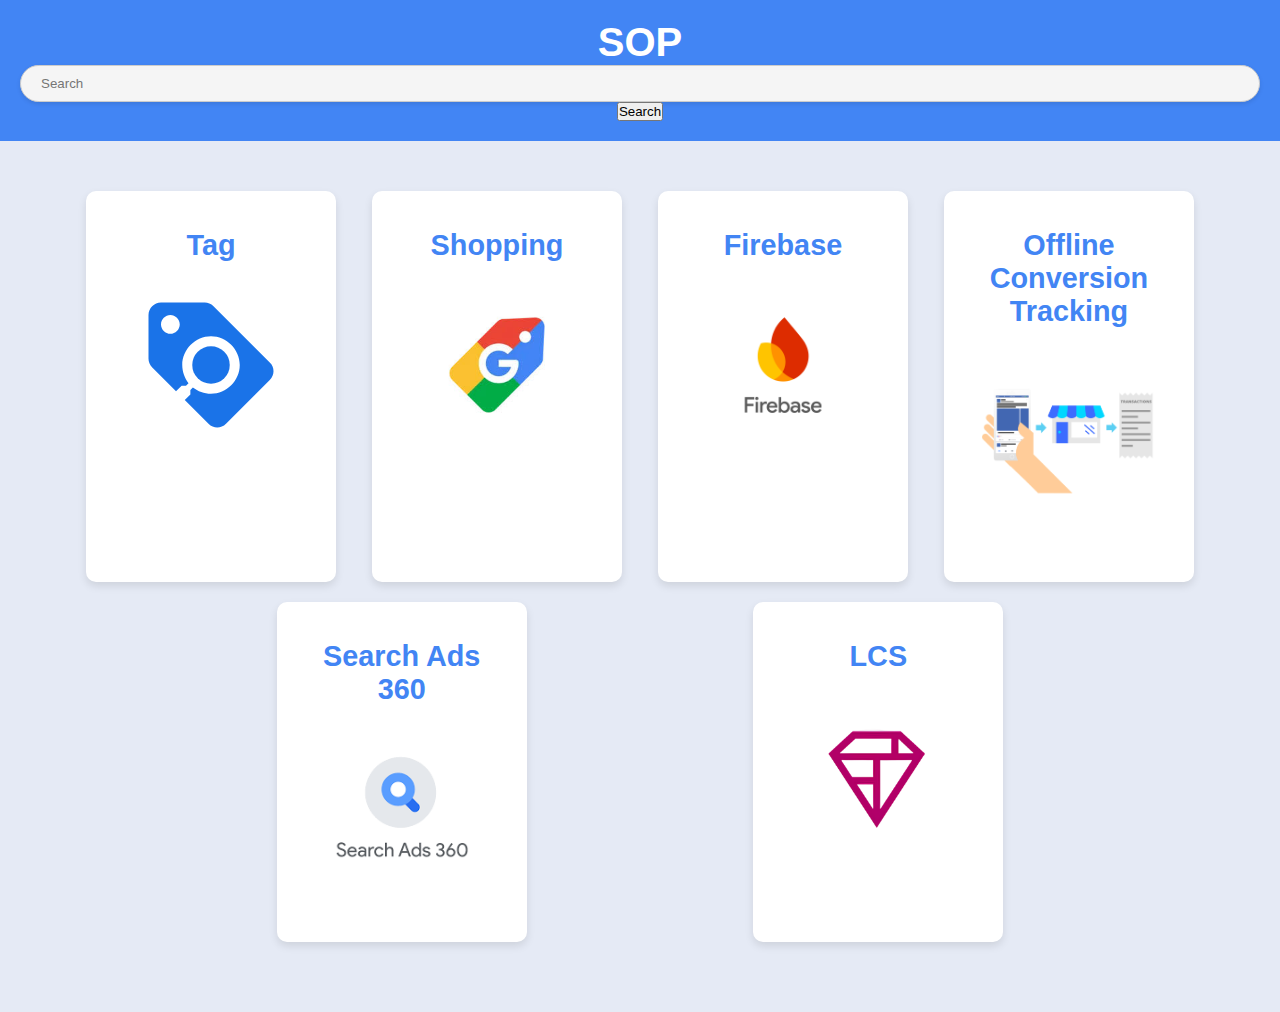
==== index.html @ 81a5feb0 "Add files via upload" ====
<!DOCTYPE html>
<html lang="en">

<head>
    <meta charset="UTF-8">
    <meta name="viewport" content="width=device-width, initial-scale=1.0">
    <title>gTech Solutions</title>
    <link rel="stylesheet" href="./style.css">
</head>

<body>
    <header>
        <h1>SOP</h1>
        <div class="search-container">
            <input type="text" id="search-input" class="search-bar" placeholder="Search">
            <button class="search-button" onclick="performSearch()">Search</button>
          </div>
    </header>
    <main>
        <section class="card-container">
                  <a class="card" href="/google-services/google-services.html">
                        <h2>Tag</h2>
                        <img src="/Assets/tag-assistant-logo.svg" alt="Tag Assistant Companion - Chrome Extension">
                        <p></p>
                      </a>
                  <a class="card" href="#">
                        <h2>Shopping</h2>
                        <img src="/Assets/Google shopping.jpeg" alt="Google Merchant Center Logo">
                        <p></p>
                      </a>
                  <a class="card" href="#">
                        <h2>Firebase</h2>
                        <img src="/Assets/firebase.png" alt="Firebase Logo">
                        <p></p>
                      </a>
                  <a class="card" href="#">
                        <h2>Offline Conversion Tracking</h2>
                        <img src="/Assets/offline.png" alt="Offline Conversion Tracking">
                        <p></p>
                      </a>
                  <a class="card" href="/Floodlight/Floodlight.html">
                        <h2>Search Ads 360</h2>
                        <img src="/Assets/search ads.png" alt="Search Ads 360" id="search-ads">
                        <p></p>
                <a class="card" href="/LCS/LCS.html">
                            <h2>LCS</h2>
                            <img src="/Assets/LCS.png" alt="LCS" id="search-ads">
                            <p></p>
                </a>
        </section>
        <div id="searchResults">
            <ul></ul>
        </div>
    </main>
    <script src="script.js"></script>
</body>

</html>
---- style.css ----
* {
    margin: 0;
    padding: 0;
    box-sizing: border-box;
}

body {
    font-family: Arial, sans-serif;
    background-color: #e5eaf5; /* Light background */
}

header {
    text-align: center;
    padding: 20px;
    background-color: #4285F4; /* Google Blue */
    color: white;
}

h1 {
    font-size: 2.5rem;
}

.card-container {
    display: flex;
    justify-content: space-evenly; /* Evenly space the cards */
    padding: 50px;
    flex-wrap: wrap; /* Allow cards to wrap on smaller screens */
}

.card {
    background-color: #fff;
    border-radius: 10px;
    padding: 20px;
    width: 250px;
    text-align: center;
    box-shadow: 0 4px 8px rgba(0, 0, 0, 0.1);
    transition: transform 0.3s, box-shadow 0.3s;
    text-decoration: none; /* Remove underline from links */
    margin-bottom: 20px; /* Add space between rows */
}

/* Hover effect adapted from the second set of code */
.card:hover {
    transform: translateY(-3px); /* Slight lift */
    box-shadow: 0px 8px 30px rgba(4, 255, 38, 0.4); /* Enhanced shadow */
}

.card h2 {
    font-size: 1.8rem;
    color: #4285F4; /* Google Blue for titles */
    margin-bottom: 10px;
}

.card img {
    width: 100%; /* Ensure the image takes up the full width of the card */
    max-width: 200px; /* Set a maximum width for consistency */
    height: 150px; /* Set a uniform height */
    object-fit: contain; /* Maintain aspect ratio */
    margin: 0 auto 20px; /* Center images and add bottom margin */
    display: block; /* Ensure the image behaves as a block element */
}

.card a {
    display: block; /* Make the link block level to fill the card */
    background-color: #34A853; /* Google Green */
    color: white;
    padding: 10px 20px;
    border-radius: 5px;
    font-size: 1rem;
    transition: background-color 0.3s;
    margin-top: 10px; /* Space above the button */
}

.card a:hover {
    background-color: #2C9B43; /* Darker Green on hover */
}

/* Search Styles */
.search-container {
    position: relative;
  }
  
  .search-bar {
    width: 100%;
    padding: 10px 20px;
    border: 1px solid #ccc;
    border-radius: 25px;
    outline: none;
    box-shadow: 0 2px 4px rgba(0, 0, 0, 0.1);
    transition: border-color 0.3s;
    background-color: #f5f5f5; /* Light gray background */
  }
  
  .search-bar:focus {
    border-color: #007BFF;
  }
  
 
    .search-results {
      position: absolute;
      top: 100%;
      left: 0;
      right: 0;
      z-index: 1000;
      max-height: 200px;
      overflow-y: auto;
      background-color: #fff; /* Set background color (optional) */
      border: 1px solid #ccc; /* Add border (optional) */
      border-radius: 5px; /* Add rounded corners */
      padding: 10px; /* Add padding for spacing */
      display: none; /* Initially hide the results */
    }
      
    .search-results.active { /* Add a class when results are shown */
      display: block; /* Show the results */
    }
    
    /* Style the "No results found" message */
    .search-results p {
      color: #333; /* Change text color to black */
      margin: 0; /* Remove default margin */
      display: block;
    }
    
    .result-item {
      padding: 10px;
      cursor: pointer;
    }
    
    .result-item:hover {
      background-color: #f0f0f0;
    }


    //search-button 
        position: absolute;
        top: 50%;
        right: 10px;
        transform: translateY(-50%);
        font-size: 18px;
        color: #999;
        cursor: pointer;
        background-color: white;
        border-radius: 10px;
        border-width: 7px;
        border-color: aliceblue;
      }
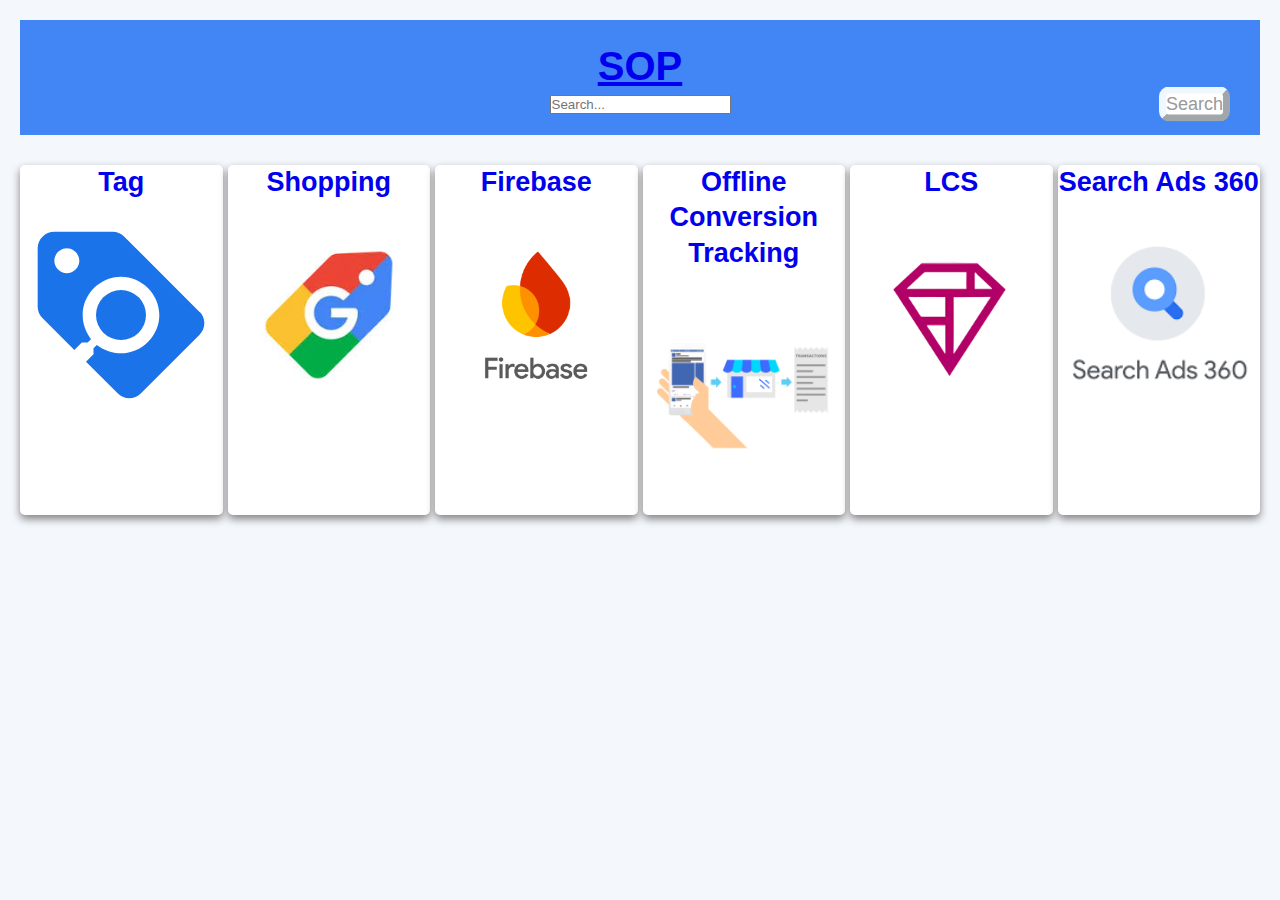
==== commit 111a204d: "Add files via upload" ====
--- a/index.html
+++ b/index.html
@@ -10,49 +10,43 @@
 
 <body>
     <header>
-        <h1>SOP</h1>
+        <a href="index.html"><h1>SOP</h1></a> <!-- Clicking on SOP takes to homepage -->
         <div class="search-container">
-            <input type="text" id="search-input" class="search-bar" placeholder="Search">
-            <button class="search-button" onclick="performSearch()">Search</button>
-          </div>
+            <input type="text" id="search-input" placeholder="Search...">
+            <button class="search-button">Search</button>
+            <ul id="suggestions" style="display:none;"></ul> <!-- Suggestions container -->
+            <ul id="searchResults" style="display:none;"></ul> <!-- Search results container -->
+        </div>
     </header>
     <main>
         <section class="card-container">
-                  <a class="card" href="/google-services/google-services.html">
-                        <h2>Tag</h2>
-                        <img src="/Assets/tag-assistant-logo.svg" alt="Tag Assistant Companion - Chrome Extension">
-                        <p></p>
-                      </a>
-                  <a class="card" href="#">
-                        <h2>Shopping</h2>
-                        <img src="/Assets/Google shopping.jpeg" alt="Google Merchant Center Logo">
-                        <p></p>
-                      </a>
-                  <a class="card" href="#">
-                        <h2>Firebase</h2>
-                        <img src="/Assets/firebase.png" alt="Firebase Logo">
-                        <p></p>
-                      </a>
-                  <a class="card" href="#">
-                        <h2>Offline Conversion Tracking</h2>
-                        <img src="/Assets/offline.png" alt="Offline Conversion Tracking">
-                        <p></p>
-                      </a>
-                  <a class="card" href="/Floodlight/Floodlight.html">
-                        <h2>Search Ads 360</h2>
-                        <img src="/Assets/search ads.png" alt="Search Ads 360" id="search-ads">
-                        <p></p>
-                <a class="card" href="/LCS/LCS.html">
-                            <h2>LCS</h2>
-                            <img src="/Assets/LCS.png" alt="LCS" id="search-ads">
-                            <p></p>
-                </a>
+            <a class="card" href="/google-services.html">
+                <h2>Tag</h2>
+                <img src="/Assets/tag-assistant-logo.svg" alt="Tag Assistant Companion - Chrome Extension" id="google-services">
+            </a>
+            <a class="card" href="#">
+                <h2>Shopping</h2>
+                <img src="/Assets/Google shopping.jpeg" alt="Google Merchant Center Logo" id="shopping">
+            </a>
+            <a class="card" href="#">
+                <h2>Firebase</h2>
+                <img src="/Assets/firebase.png" alt="Firebase Logo" id="firebase">
+            </a>
+            <a class="card" href="#">
+                <h2>Offline Conversion Tracking</h2>
+                <img src="/Assets/offline.png" alt="Offline Conversion Tracking" id="offline">
+            </a>
+            <a class="card" href="./LCS.html">
+                <h2>LCS</h2>
+                <img src="/Assets/LCS.png" alt="LCS" id="LCS">
+            </a>
+            <a class="card" href="./Floodlight.html">
+                <h2>Search Ads 360</h2>
+                <img src="/Assets/search ads.png" alt="Search Ads 360" id="search-ads">
+            </a>
         </section>
-        <div id="searchResults">
-            <ul></ul>
-        </div>
     </main>
-    <script src="script.js"></script>
+    <script src="./script.js" defer></script>
 </body>
 
-</html>+</html>
--- a/style.css
+++ b/style.css
@@ -6,7 +6,10 @@
 
 body {
     font-family: Arial, sans-serif;
-    background-color: #e5eaf5; /* Light background */
+    background-color: #f4f7fc;
+    font-size: 18px;
+    line-height: 1.3;
+    padding: 20px;
 }
 
 header {
@@ -14,134 +17,107 @@
     padding: 20px;
     background-color: #4285F4; /* Google Blue */
     color: white;
+    margin-bottom: 30px;
 }
 
 h1 {
     font-size: 2.5rem;
 }
 
+h1 a {
+    color: white; /* Make the link white */
+    text-decoration: none; /* Remove underline */
+}
+
 .card-container {
     display: flex;
-    justify-content: space-evenly; /* Evenly space the cards */
-    padding: 50px;
-    flex-wrap: wrap; /* Allow cards to wrap on smaller screens */
+    grid-template-columns: repeat(auto-fit, minmax(250px, 1fr));
+    gap: 5px; /* Adjust the gap value as needed */
 }
 
 .card {
-    background-color: #fff;
-    border-radius: 10px;
-    padding: 20px;
-    width: 250px;
+    background-color: white;
+    border-radius: 5px;
+    width: 300px;
+    height: 350px;
     text-align: center;
-    box-shadow: 0 4px 8px rgba(0, 0, 0, 0.1);
+    box-shadow: 0 4px 8px grey;
     transition: transform 0.3s, box-shadow 0.3s;
     text-decoration: none; /* Remove underline from links */
     margin-bottom: 20px; /* Add space between rows */
 }
 
-/* Hover effect adapted from the second set of code */
 .card:hover {
     transform: translateY(-3px); /* Slight lift */
     box-shadow: 0px 8px 30px rgba(4, 255, 38, 0.4); /* Enhanced shadow */
 }
 
-.card h2 {
-    font-size: 1.8rem;
-    color: #4285F4; /* Google Blue for titles */
-    margin-bottom: 10px;
-}
-
 .card img {
-    width: 100%; /* Ensure the image takes up the full width of the card */
+    width: auto; /* Ensure the image takes up the full width of the card */
     max-width: 200px; /* Set a maximum width for consistency */
-    height: 150px; /* Set a uniform height */
+    height: 230px; /* Set a uniform height */
     object-fit: contain; /* Maintain aspect ratio */
     margin: 0 auto 20px; /* Center images and add bottom margin */
     display: block; /* Ensure the image behaves as a block element */
 }
 
-.card a {
-    display: block; /* Make the link block level to fill the card */
-    background-color: #34A853; /* Google Green */
-    color: white;
-    padding: 10px 20px;
-    border-radius: 5px;
-    font-size: 1rem;
-    transition: background-color 0.3s;
-    margin-top: 10px; /* Space above the button */
+.search-container {
+    position: relative; /* Set container to relative */
 }
 
-.card a:hover {
-    background-color: #2C9B43; /* Darker Green on hover */
+.search-button {
+    position: absolute;
+    top: 50%;
+    right: 10px;
+    transform: translateY(-50%);
+    font-size: 18px;
+    color: #999;
+    cursor: pointer;
+    background-color: white;
+    border-radius: 10px;
+    border-width: 7px;
+    border-color: aliceblue;
 }
 
-/* Search Styles */
-.search-container {
-    position: relative;
-  }
-  
-  .search-bar {
+#suggestions {
+    border: 1px solid #ccc;
+    list-style: none;
+    margin: 0;
+    padding: 0;
+    position: absolute;
+    background: gray;
+    z-index: 1000;
     width: 100%;
-    padding: 10px 20px;
-    border: 1px solid #ccc;
-    border-radius: 25px;
-    outline: none;
-    box-shadow: 0 2px 4px rgba(0, 0, 0, 0.1);
-    transition: border-color 0.3s;
-    background-color: #f5f5f5; /* Light gray background */
-  }
-  
-  .search-bar:focus {
-    border-color: #007BFF;
-  }
-  
- 
-    .search-results {
-      position: absolute;
-      top: 100%;
-      left: 0;
-      right: 0;
-      z-index: 1000;
-      max-height: 200px;
-      overflow-y: auto;
-      background-color: #fff; /* Set background color (optional) */
-      border: 1px solid #ccc; /* Add border (optional) */
-      border-radius: 5px; /* Add rounded corners */
-      padding: 10px; /* Add padding for spacing */
-      display: none; /* Initially hide the results */
-    }
-      
-    .search-results.active { /* Add a class when results are shown */
-      display: block; /* Show the results */
-    }
-    
-    /* Style the "No results found" message */
-    .search-results p {
-      color: #333; /* Change text color to black */
-      margin: 0; /* Remove default margin */
-      display: block;
-    }
-    
-    .result-item {
-      padding: 10px;
-      cursor: pointer;
-    }
-    
-    .result-item:hover {
-      background-color: #f0f0f0;
-    }
+}
 
+#suggestions li {
+    padding: 10px;
+    cursor: pointer;
+}
 
-    //search-button 
-        position: absolute;
-        top: 50%;
-        right: 10px;
-        transform: translateY(-50%);
-        font-size: 18px;
-        color: #999;
-        cursor: pointer;
-        background-color: white;
-        border-radius: 10px;
-        border-width: 7px;
-        border-color: aliceblue;
-      } +#suggestions li:hover {
+    background-color: black;
+}
+
+.search-results {
+    position: absolute; /* Keep it absolute */
+    z-index: 999; /* Make sure it's on top */
+    width: calc(100% - 20px); /* Adjust the width */
+    max-height: 200px; /* Limit height for scrolling */
+    overflow-y: auto; /* Enable scrolling */
+    background-color: grey; /* White background */
+    border: 1px solid #ccc; /* Light border */
+    border-radius: 5px; /* Rounded corners */
+    padding: 0; /* Remove padding */
+    display: none; /* Initially hidden */
+    margin-top: 5px; /* Space between input and results */
+}
+
+.search-results li {
+    padding: 10px; /* Add padding to each result item */
+    cursor: pointer; /* Change cursor for better UX */
+}
+
+.search-results li:hover {
+    background-color: black; /* Highlight on hover */
+}
